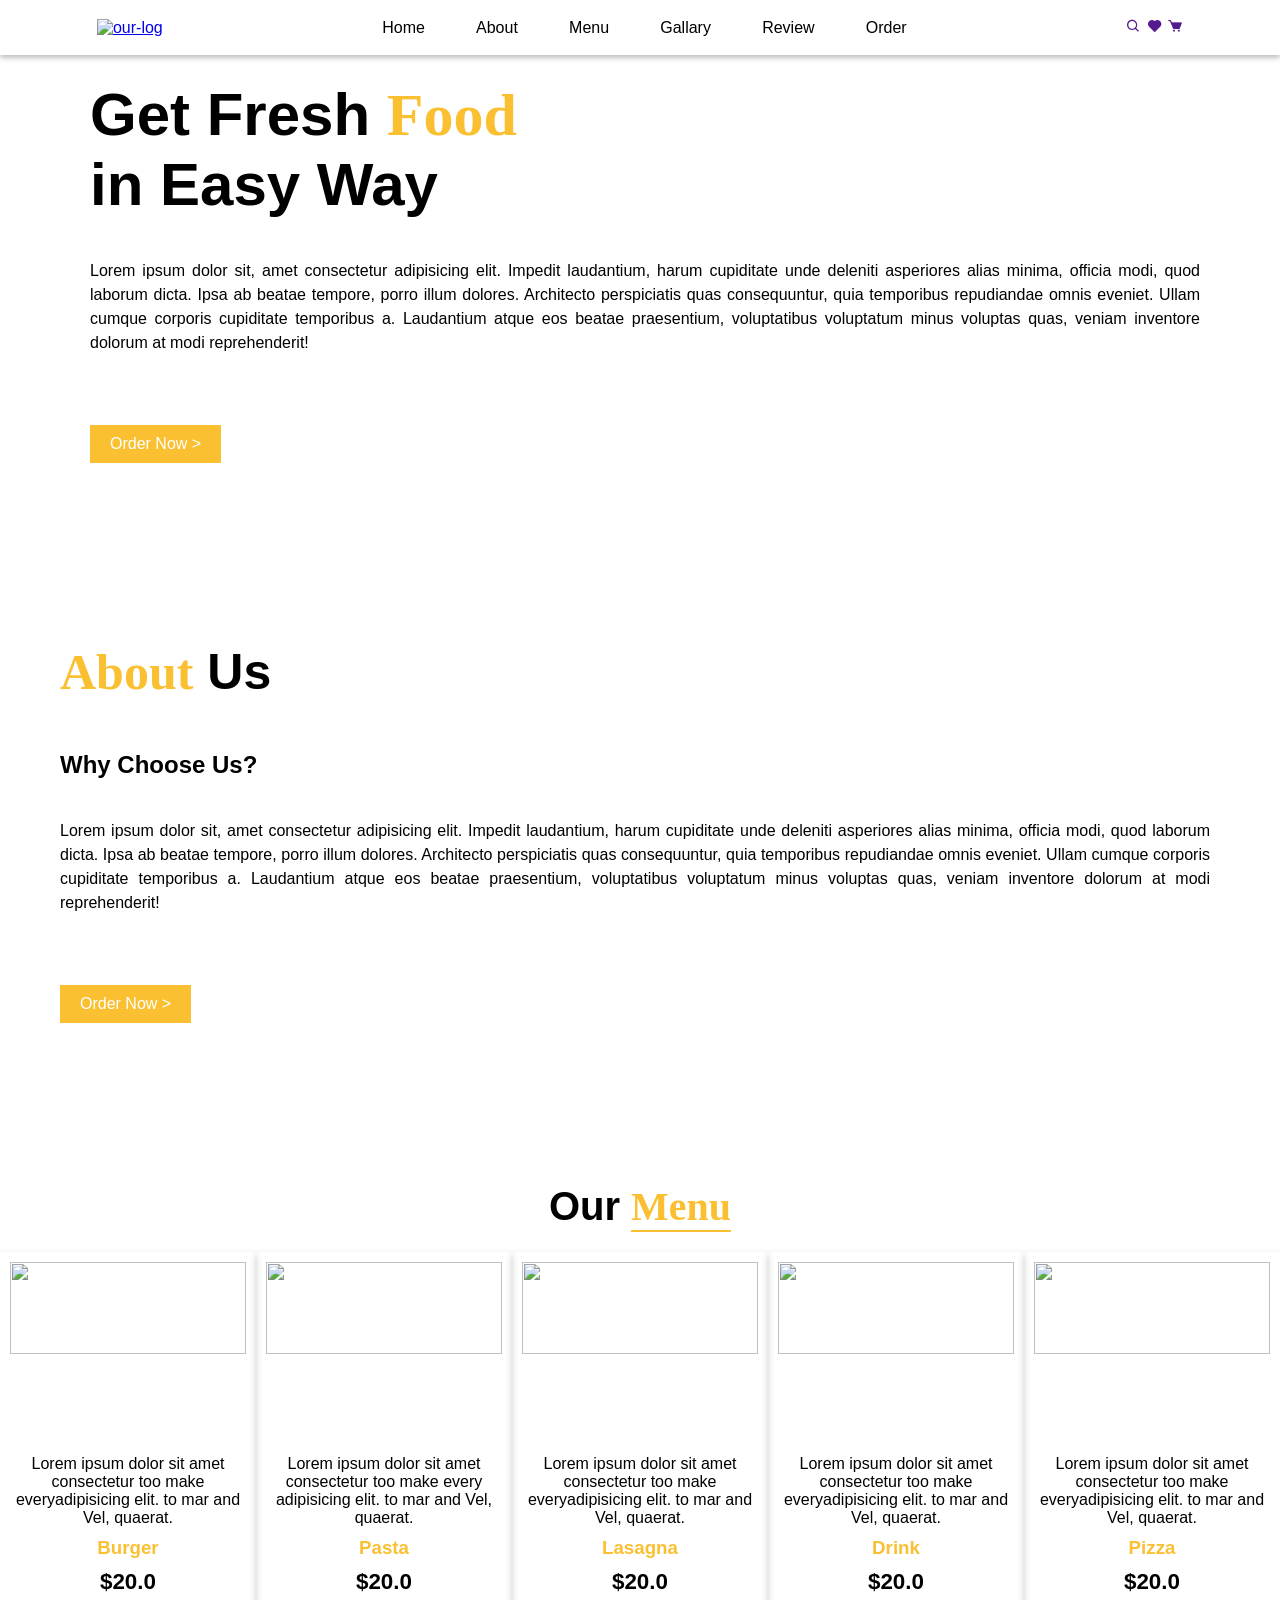
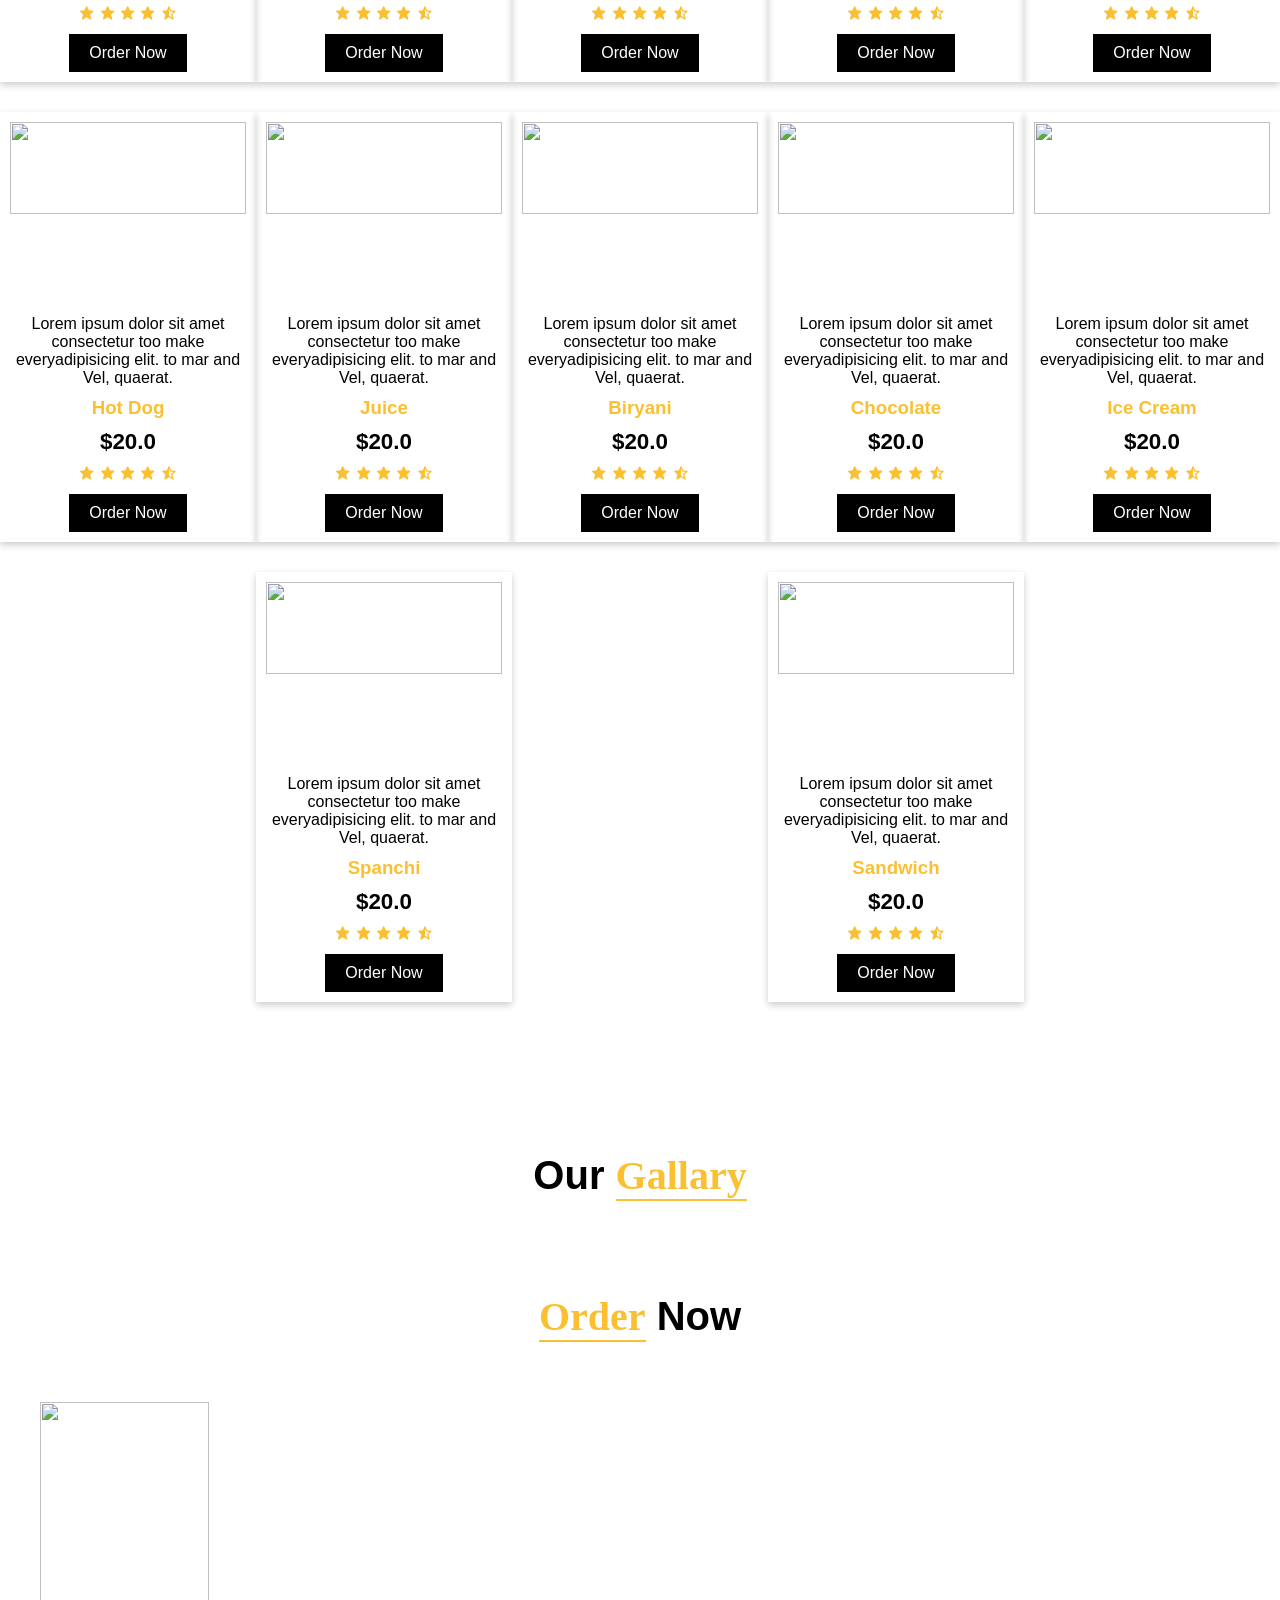
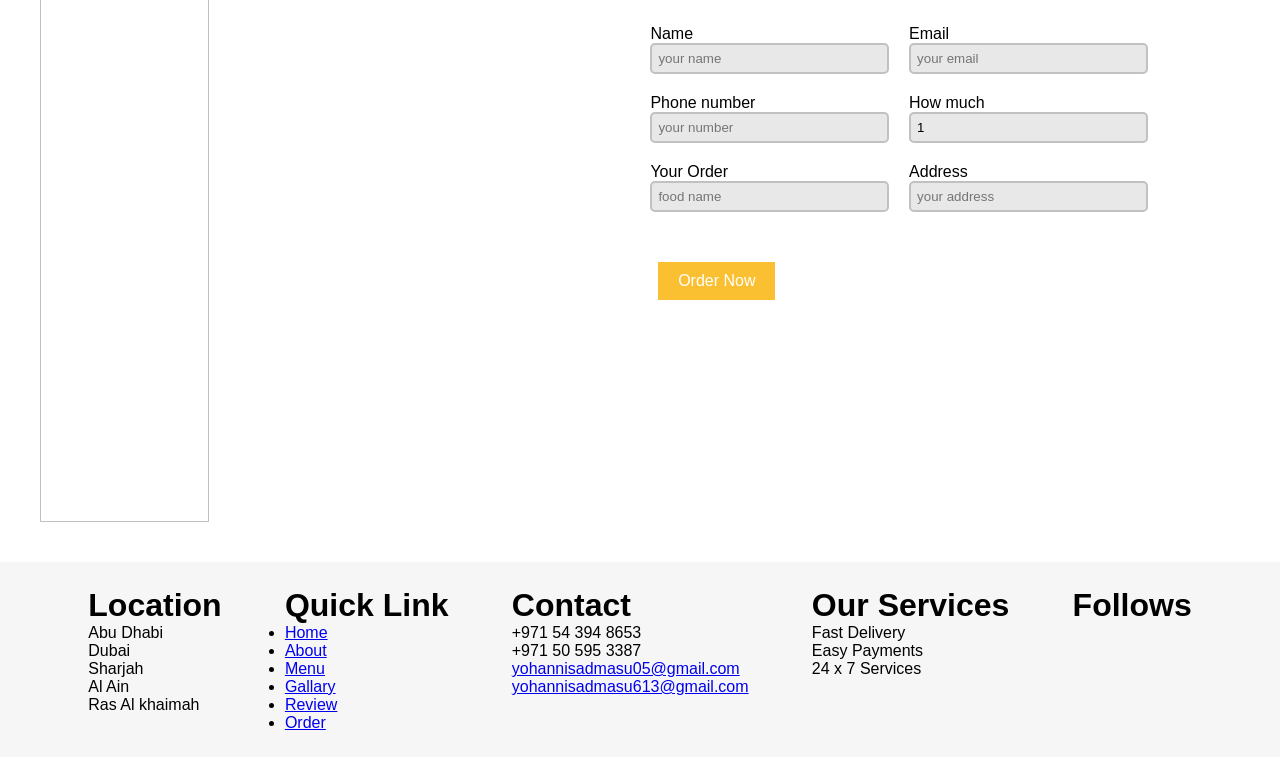
==== food-website.html @ 3d96b34b "Add files via upload" ====
<!DOCTYPE html>
<html lang="en">
<head>
    <meta charset="UTF-8">
    <meta name="viewport" content="width=device-width, initial-scale=1.0">
    <title>food-website</title>
    <link href='https://unpkg.com/boxicons@2.1.4/css/boxicons.min.css' rel='stylesheet'>
    <link rel="stylesheet" href="https://cdnjs.cloudflare.com/ajax/libs/font-awesome/6.7.1/css/all.min.css" integrity="sha512-5Hs3dF2AEPkpNAR7UiOHba+lRSJNeM2ECkwxUIxC1Q/FLycGTbNapWXB4tP889k5T5Ju8fs4b1P5z/iB4nMfSQ==" crossorigin="anonymous" referrerpolicy="no-referrer" />

    <style>
        *{
            padding: 0;
            margin: 0;
            box-sizing: border-box;
            font-family: sans-serif;
        }
        body{
            min-height: 100vh;
        }
        
        header{
            display: flex;
            align-items: center;
            justify-content: space-around;
            height: 55px;
            box-shadow: 0 3px 5px rgb(0,0,0,0.25);
            position: fixed;
            width: 100%;
            z-index: 1;
            background-color: white;


        }
        header img{
            width:95px;
            height: 80%;
            cursor: pointer;
        }
        nav ul{
            display: flex;

        }
        nav ul li{
            list-style: none;
            padding: 20px 2vw;

        }
        nav ul li a{
            text-decoration: none;
            color: black;
            transition: all 0.1s ease;
        }
        nav ul li a:hover{
            color:#f5bb27;
            padding-bottom: 2px;
            border-bottom: 2px solid #fac031;

        }
        div.icons i:hover{
            color: #fac031;
        }

        article#home{
            display: flex;
            padding: 80px 30px 50px 90px;
            justify-content: center;
            align-items: center;
            gap: 10px;
        }
        section.intro h1{
            font-size: 60px;
            width: 450px;
        
        }
        h1 span{
            font-family: mv boli;
            color: #fac031;

        }
        section.intro p{
            line-height: 1.5rem;
            margin: 20px 0;
            padding: 20px 40px 0 0;
            text-align: justify;
        }
        section.food-image img{
            height: 80vh;
        }
        .order-button{
            display: inline-block;
            padding: 10px 20px;
            background-color: #fac031;
            color: white;
            margin-top: 50px;
            text-decoration: none;
            
        }
      

        article#about{
            margin-top: 50px;
            margin-bottom: 100px;
            display: flex;
            padding: 80px 30px 0 30px;
            justify-content: center;
            align-items: center;
            gap: 30px;
        }
        section.info p{
            line-height: 1.5rem;
            margin: 20px 0;
            padding: 20px 40px 0 0;
            text-align: justify;
        }
        section.info h1{
            font-size: 50px;
            margin-bottom: 50px;
        }
        article#menu{
            padding: 60px 0;
        }
        article#menu h1.head{
            text-align: center;
            margin-bottom: 20px;
            font-size: 2.5rem;
        }
        article#menu h1 span{
            display: inline-block;
            padding-bottom: 0;
            border-bottom: 2px solid #fac031;
            
        }
        section.menu-list{
            display: flex;
            flex-wrap: wrap;
            /* gap: 20px; */
            align-items: center;
            justify-content: space-evenly;
        }
        div.menu{
            display: flex;
            flex-direction: column;
            width: 20vw;
            padding: 10px;
            box-shadow: 0 3px 7px rgb(0,0,0,0.2);
            align-items: center;
            gap: 10px;
            height: 430px; 
            margin-bottom: 30px; 
        }
        div.menu img{
            width: 100%;
        }
        div.menu p{
            text-align: center;
        }
        div.menu h1.food-name{
            color: #fac031;
            
        }
        div.menu h2.price{
            font-size: 1.4rem;
        }
        div.menu a{
            display: inline-block;
            padding: 10px 20px;
            background-color: black;
            color: white;
            text-decoration: none;

        }
        div.menu img{
            height: 50%;
        }
        div.menu div.rate{
            color: #fac031;
        }
        article#gallary{
            padding-top: 60px;
        }

        article#gallary h1{
            text-align: center;
            margin-bottom: 20px;
            font-size: 2.5rem;
           
        }
        article#gallary h1 span{
            display: inline-block;
            padding-bottom: 0;
            border-bottom: 2px solid #fac031;

        }
        div.image-list{
            display: flex;
            flex-wrap: wrap;
            justify-content: center;
            align-items: center;
            gap: 12px;
        }
        div.image-list img{
            display: block;
            width: 30%;

        }
        div.image-list img:hover{
            background-color: black;
            cursor: pointer;
        }


        /*for order*/
        article#order{
            padding-top: 60px;
            background: url(Food-website-images/bg2.jpg);
        }

        article#order h1{
            text-align: center;
            margin-bottom: 20px;
            font-size: 2.5rem;
           
        }
        article#order h1 span{
            display: inline-block;
            padding-bottom: 0;
            border-bottom: 2px solid #fac031;

        }
        section.order{
            display: flex;
            justify-content: space-between;
            align-items: center;
            padding: 40px;
            gap: 180px;
        }
        section.order img{
            width: 50%;
            height: 80vh;
        }
        div.prompts{
            display: flex;
            justify-content: center;
            align-items: center;
            flex-wrap: wrap;
            gap: 20px;
        }
        div.prompts div{
            width: 35%;
        }
        div.prompts div input{
            width: 100%;
            padding: 6px;
            border: 2px solid #c1c1c1;
            border-radius: 5px;
            background-color: #e9e8e8;
            outline-color: #fac031;
        }
        div.btn {
            margin: 0 100px;
           
            
        }
        footer{
            position: absolute;
        
            width: 100%;
            display: flex;
            align-items: start;
            justify-content: space-evenly;
            background-color: #f6f6f6;
            padding: 25px;
        }

        

        
       
    </style>

</head>
    <body>
        <header>
            <a href="#home"><img src="Food-website-images/logo.png" alt="our-log"></a>
            <nav>
                <ul>
                    <li><a href="#home">Home</a></li>
                    <li><a href="#about">About</a></li>
                    <li><a href="#menu">Menu</a></li>
                    <li><a href="#gallary">Gallary</a></li>
                    <li><a href="#home">Review</a></li>
                    <li><a href="#order">Order</a></li>
                </ul>
            </nav>
            <div class="icons">
                <a href=""><i class='bx bx-search'></i></a>
                <a href=""><i class='bx bxs-heart' ></i></a>
                <a href=""><i class='bx bxs-cart' ></i></a>    
            </div>
        </header>
        <main>
            <article id="home">
                <section class="intro">
                <h1>Get Fresh <span>Food</span> in Easy Way</h1>
                <p>Lorem ipsum dolor sit, amet consectetur adipisicing elit. Impedit laudantium, harum cupiditate unde deleniti asperiores alias minima, officia modi, quod laborum dicta. Ipsa ab beatae tempore, porro illum dolores. Architecto perspiciatis quas consequuntur, quia temporibus repudiandae omnis eveniet. Ullam cumque corporis cupiditate temporibus a. Laudantium atque eos beatae praesentium, voluptatibus voluptatum minus voluptas quas, veniam inventore dolorum at modi reprehenderit!</p>
                <a href="" class="order-button">Order Now <span>></span></a>
                </section>
                <section class="food-image">
                    <img src="Food-website-images/main_img.png" alt="">
                </section>   
            </article>

            <article id="about">
                <section class="food-image">
                    <img src="Food-website-images/Food-Plate.png" alt="">
                </section>  
                <section class="info">
                <h1><span>About</span> Us</h1>
                <h2>Why Choose Us?</h2>
                <p>Lorem ipsum dolor sit, amet consectetur adipisicing elit. Impedit laudantium, harum cupiditate unde deleniti asperiores alias minima, officia modi, quod laborum dicta. Ipsa ab beatae tempore, porro illum dolores. Architecto perspiciatis quas consequuntur, quia temporibus repudiandae omnis eveniet. Ullam cumque corporis cupiditate temporibus a. Laudantium atque eos beatae praesentium, voluptatibus voluptatum minus voluptas quas, veniam inventore dolorum at modi reprehenderit!</p>
                <a href="" class="order-button">Order Now <span>></span></a>
                </section>      
            </article>

            <article id="menu">
                <h1 class="head">Our <span>Menu</span></h1>
                <section class="menu-list">
                    <div class="menu">
                        <img src="Food-website-images/buger.jpg" alt="">
                        <p>Lorem ipsum dolor sit amet consectetur too make everyadipisicing elit. to mar and Vel, quaerat.</p>
                        <h1 class="food-name">Burger</h1>

                        <h2 class="price">$20.0</h2>
                        <div class="rate">
                            <i class='bx bxs-star'></i>
                            <i class='bx bxs-star'></i>
                            <i class='bx bxs-star'></i>
                            <i class='bx bxs-star'></i>
                            <i class='bx bxs-star-half' ></i>
                        </div>
                        <a href="">Order Now</a>
                    </div>
                    <div class="menu">
                        <img src="Food-website-images/pasta.jpg" alt="">
                        <p>Lorem ipsum dolor sit amet consectetur too make every adipisicing elit. to mar and Vel, quaerat.</p>
                        <h1 class="food-name">Pasta</h1>

                        <h2 class="price">$20.0</h2>
                        <div class="rate">
                            <i class='bx bxs-star'></i>
                            <i class='bx bxs-star'></i>
                            <i class='bx bxs-star'></i>
                            <i class='bx bxs-star'></i>
                            <i class='bx bxs-star-half' ></i>
                        </div>
                        <a href="">Order Now</a>
                    </div>
                    <div class="menu">
                        <img src="Food-website-images/lasagna.webp" alt="">
                        <p>Lorem ipsum dolor sit amet consectetur too make everyadipisicing elit. to mar and Vel, quaerat.</p>
                        <h1 class="food-name">Lasagna</h1>
                        <h2 class="price">$20.0</h2>
                        <div class="rate">
                            <i class='bx bxs-star'></i>
                            <i class='bx bxs-star'></i>
                            <i class='bx bxs-star'></i>
                            <i class='bx bxs-star'></i>
                            <i class='bx bxs-star-half' ></i>
                        </div>
                        <a href="">Order Now</a>
                    </div>
                    <div class="menu">
                        <img src="Food-website-images/chocolate_Drink.jpg" alt="">
                        <p>Lorem ipsum dolor sit amet consectetur too make everyadipisicing elit. to mar and Vel, quaerat.</p>
                        <h1 class="food-name">Drink</h1>
                        <h2 class="price">$20.0</h2>
                        <div class="rate">
                            <i class='bx bxs-star'></i>
                            <i class='bx bxs-star'></i>
                            <i class='bx bxs-star'></i>
                            <i class='bx bxs-star'></i>
                            <i class='bx bxs-star-half' ></i>
                        </div>
                        <a href="">Order Now</a>
                    </div>
                    <div class="menu">
                        <img src="Food-website-images/pizza.jpg" alt="">
                        <p>Lorem ipsum dolor sit amet consectetur too make everyadipisicing elit. to mar and Vel, quaerat.</p>
                        <h1 class="food-name">Pizza</h1>
                        <h2 class="price">$20.0</h2>
                        <div class="rate">
                            <i class='bx bxs-star'></i>
                            <i class='bx bxs-star'></i>
                            <i class='bx bxs-star'></i>
                            <i class='bx bxs-star'></i>
                            <i class='bx bxs-star-half' ></i>
                        </div>
                        <a href="">Order Now</a>
                    </div>
                    <div class="menu">
                        <img src="Food-website-images/Hot_dog.jpg" alt="">
                        <p>Lorem ipsum dolor sit amet consectetur too make everyadipisicing elit. to mar and Vel, quaerat.</p>
                        <h1 class="food-name">Hot Dog</h1>

                        <h2 class="price">$20.0</h2>
                        <div class="rate">
                            <i class='bx bxs-star'></i>
                            <i class='bx bxs-star'></i>
                            <i class='bx bxs-star'></i>
                            <i class='bx bxs-star'></i>
                            <i class='bx bxs-star-half' ></i>
                        </div>
                        <a href="">Order Now</a>
                    </div>
                    <div class="menu">
                        <img src="Food-website-images/juse.jpg" alt="">
                        <p>Lorem ipsum dolor sit amet consectetur too make everyadipisicing elit. to mar and Vel, quaerat.</p>
                        <h1 class="food-name">Juice</h1>

                        <h2 class="price">$20.0</h2>
                        <div class="rate">
                            <i class='bx bxs-star'></i>
                            <i class='bx bxs-star'></i>
                            <i class='bx bxs-star'></i>
                            <i class='bx bxs-star'></i>
                            <i class='bx bxs-star-half' ></i>
                        </div>
                        <a href="">Order Now</a>
                    </div>
                    <div class="menu">
                        <img src="Food-website-images/biryani.webp" alt="">
                        <p>Lorem ipsum dolor sit amet consectetur too make everyadipisicing elit. to mar and Vel, quaerat.</p>
                        <h1 class="food-name">Biryani</h1>

                        <h2 class="price">$20.0</h2>
                        <div class="rate">
                            <i class='bx bxs-star'></i>
                            <i class='bx bxs-star'></i>
                            <i class='bx bxs-star'></i>
                            <i class='bx bxs-star'></i>
                            <i class='bx bxs-star-half' ></i>
                        </div>
                        <a href="">Order Now</a>
                    </div>
                    <div class="menu">
                        <img src="Food-website-images/chocolate.jpg" alt="">
                        <p>Lorem ipsum dolor sit amet consectetur too make everyadipisicing elit. to mar and Vel, quaerat.</p>
                        <h1 class="food-name">Chocolate</h1>

                        <h2 class="price">$20.0</h2>
                        <div class="rate">
                            <i class='bx bxs-star'></i>
                            <i class='bx bxs-star'></i>
                            <i class='bx bxs-star'></i>
                            <i class='bx bxs-star'></i>
                            <i class='bx bxs-star-half' ></i>
                        </div>
                        <a href="">Order Now</a>
                    </div>
                    <div class="menu">
                        <img src="Food-website-images/ice_cream.jpg" alt="">
                        <p>Lorem ipsum dolor sit amet consectetur too make everyadipisicing elit. to mar and Vel, quaerat.</p>
                        <h1 class="food-name">Ice Cream</h1>

                        <h2 class="price">$20.0</h2>
                        <div class="rate">
                            <i class='bx bxs-star'></i>
                            <i class='bx bxs-star'></i>
                            <i class='bx bxs-star'></i>
                            <i class='bx bxs-star'></i>
                            <i class='bx bxs-star-half' ></i>
                        </div>
                        <a href="">Order Now</a>
                    </div>
                    <div class="menu">
                        <img src="Food-website-images/Spanchi.jpg" alt="">
                        <p>Lorem ipsum dolor sit amet consectetur too make everyadipisicing elit. to mar and Vel, quaerat.</p>
                        <h1 class="food-name">Spanchi</h1>

                        <h2 class="price">$20.0</h2>
                        <div class="rate">
                            <i class='bx bxs-star'></i>
                            <i class='bx bxs-star'></i>
                            <i class='bx bxs-star'></i>
                            <i class='bx bxs-star'></i>
                            <i class='bx bxs-star-half' ></i>
                        </div>
                        <a href="">Order Now</a>
                    </div>
                    <div class="menu">
                        <img src="Food-website-images/sandwich.jpg" alt="">
                        <p>Lorem ipsum dolor sit amet consectetur too make everyadipisicing elit. to mar and Vel, quaerat.</p>
                        <h1 class="food-name">Sandwich</h1>

                        <h2 class="price">$20.0</h2>
                        <div class="rate">
                            <i class='bx bxs-star'></i>
                            <i class='bx bxs-star'></i>
                            <i class='bx bxs-star'></i>
                            <i class='bx bxs-star'></i>
                            <i class='bx bxs-star-half' ></i>
                        </div>
                        <a href="">Order Now</a>
                    </div>
                </section>
            </article>
            <article id="gallary">
                <h1>Our <span>Gallary</span></h1>
                <div class="image-list">
                    <img src="Food-website-images/gallary_1.jpg" alt="">
                    <img src="Food-website-images/gallary_2.jpg" alt="">
                    <img src="Food-website-images/gallary_3.jpg" alt="">
                    <img src="Food-website-images/gallary_4.jpg" alt="">
                    <img src="Food-website-images/gallary_5.jpg" alt="">
                    <img src="Food-website-images/gallary_6.jpg" alt="">
                </div>
            </article>

            <article id="order">
                <h1><span>Order</span> Now</h1>
                <section class="order">
                    <img src="Food-website-images/order_image.png" alt="">
                    <div class="order-form">
                        <div class="prompts">
                            <div>
                                <label for="username">Name</label><br>
                                <input type="text" id="username" name="username" placeholder="your name">
                            </div>
                            <div>
                                <label for="email">Email</label><br>
                                <input type="email" id="email" name="email" placeholder="your email">
                            </div>
                            <div>
                                <label for="phonenumber">Phone number</label><br>
                                <input type="tel" id="phonenumber" name="phonenumber" placeholder="your number">
                            </div>
                           
                            <div>
                                <label for="amount">How much</label><br>
                            <input type="number" id="amount" name="amount" min="1" value="1">
                            </div>
                            
                            <div>
                                <label for="order-name">Your Order</label><br>
                                <input type="text" id="order-name" name="order-name" placeholder="food name" >
                            </div>
                            <div>
                                <label for="address">Address</label><br>
                                <input type="text" id="address" name="address" placeholder="your address" >
                            </div>
                        </div>
                        <div class="btn">
                            <a href="" class="order-button">Order Now</a>
                        </div>

                    </div>
                    

                </section>
                

            </article>
        </main>

        <footer>
            <div>
                <h1>Location</h1>
                <p>Abu Dhabi</p>
                <p>Dubai</p>
                <p>Sharjah</p>
                <p>Al Ain</p>
                <p>Ras Al khaimah</p>
            </div>
            <div>
                <h1>Quick Link</h1>
                <ul>
                    <li><a href="#home">Home</a></li>
                    <li><a href="#about">About</a></li>
                    <li><a href="#menu">Menu</a></li>
                    <li><a href="#gallary">Gallary</a></li>
                    <li><a href="#home">Review</a></li>
                    <li><a href="#order">Order</a></li>
                </ul>
                
            </div>
            <div>
                <h1>Contact</h1>
                <p>+971 54 394 8653</p>
                <p>+971 50 595 3387</p>
                <a href="mailto:yohannisadmasu05@gmail.com">yohannisadmasu05@gmail.com</a><br>
                <a href="mailto:yohannisadmasu613@gmail.com">yohannisadmasu613@gmail.com</a>
            </div>
            <div>
                <h1>Our Services</h1>
                <p>Fast Delivery</p>
                <p>Easy Payments</p>
                <p>24 x 7 Services</p>
            </div>
            <div>
                <h1>Follows</h1>
            </div>
        </footer>
        
    </body>
</html>
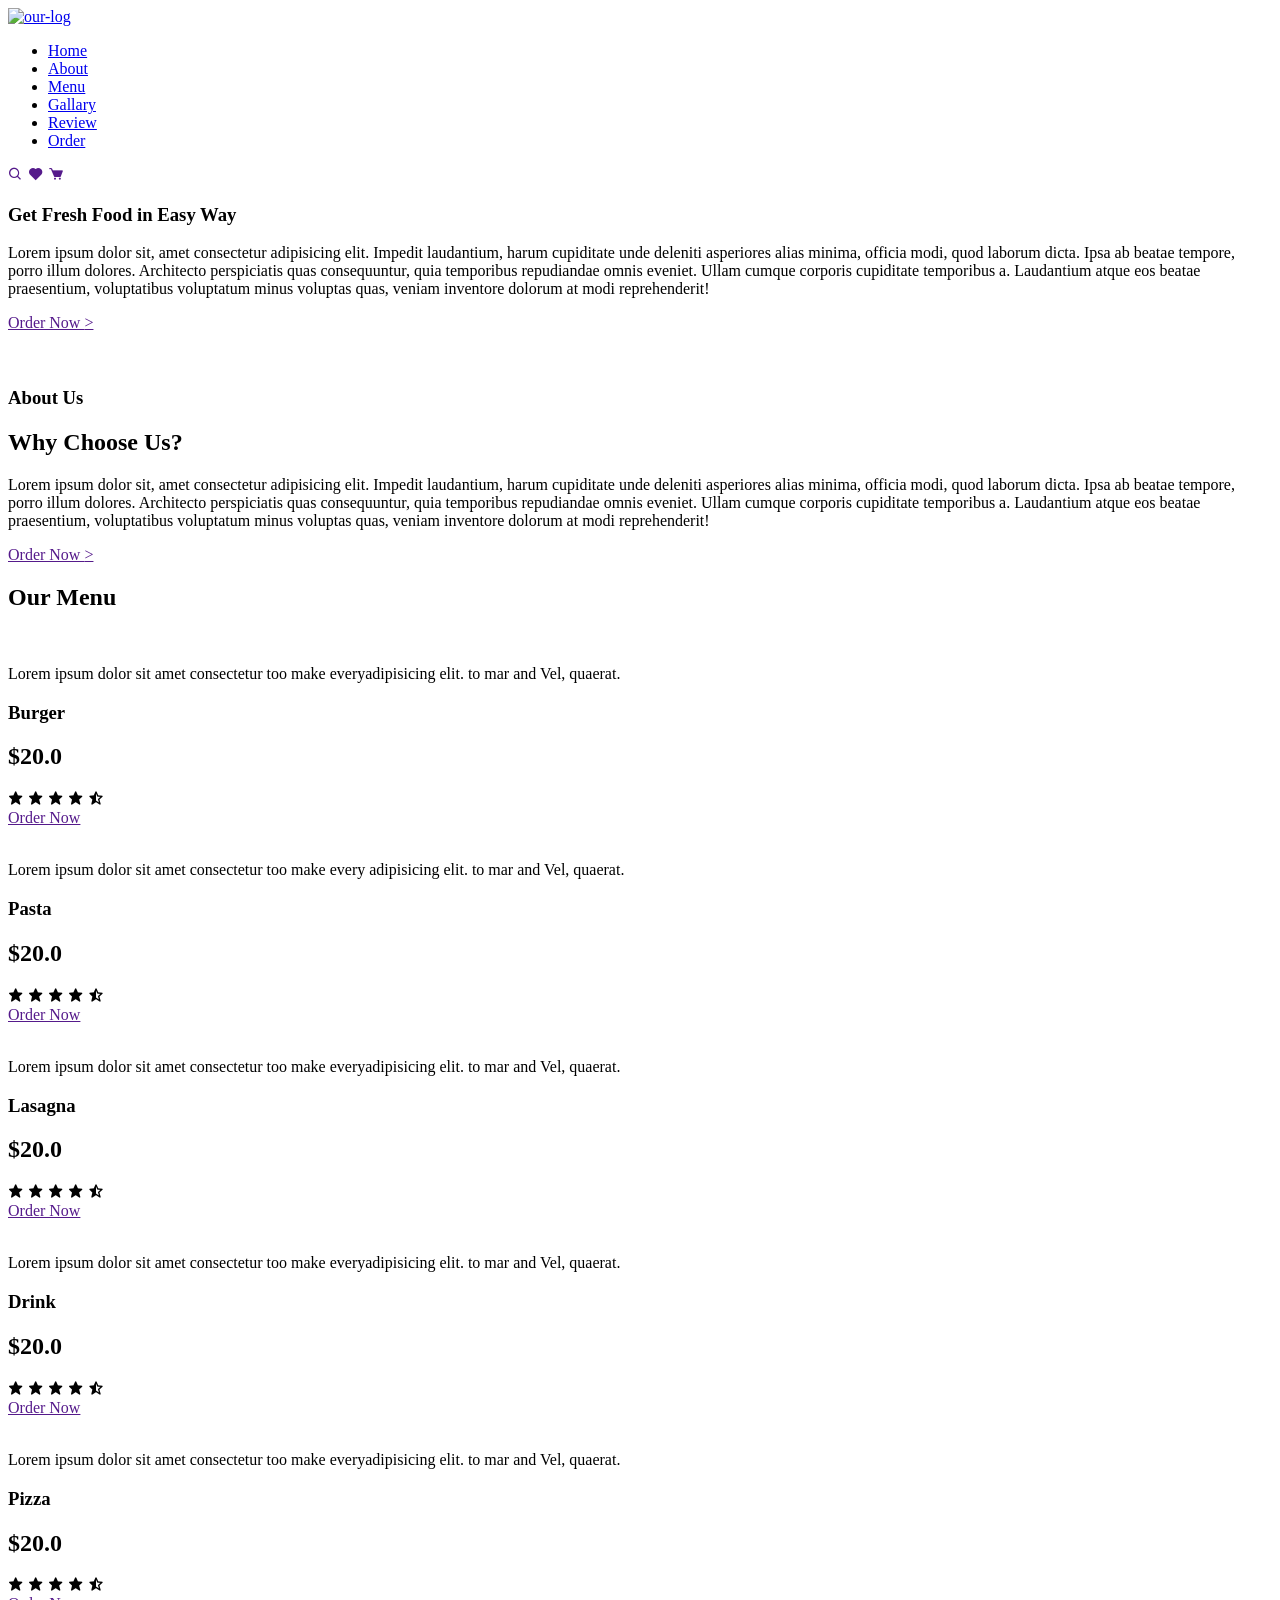
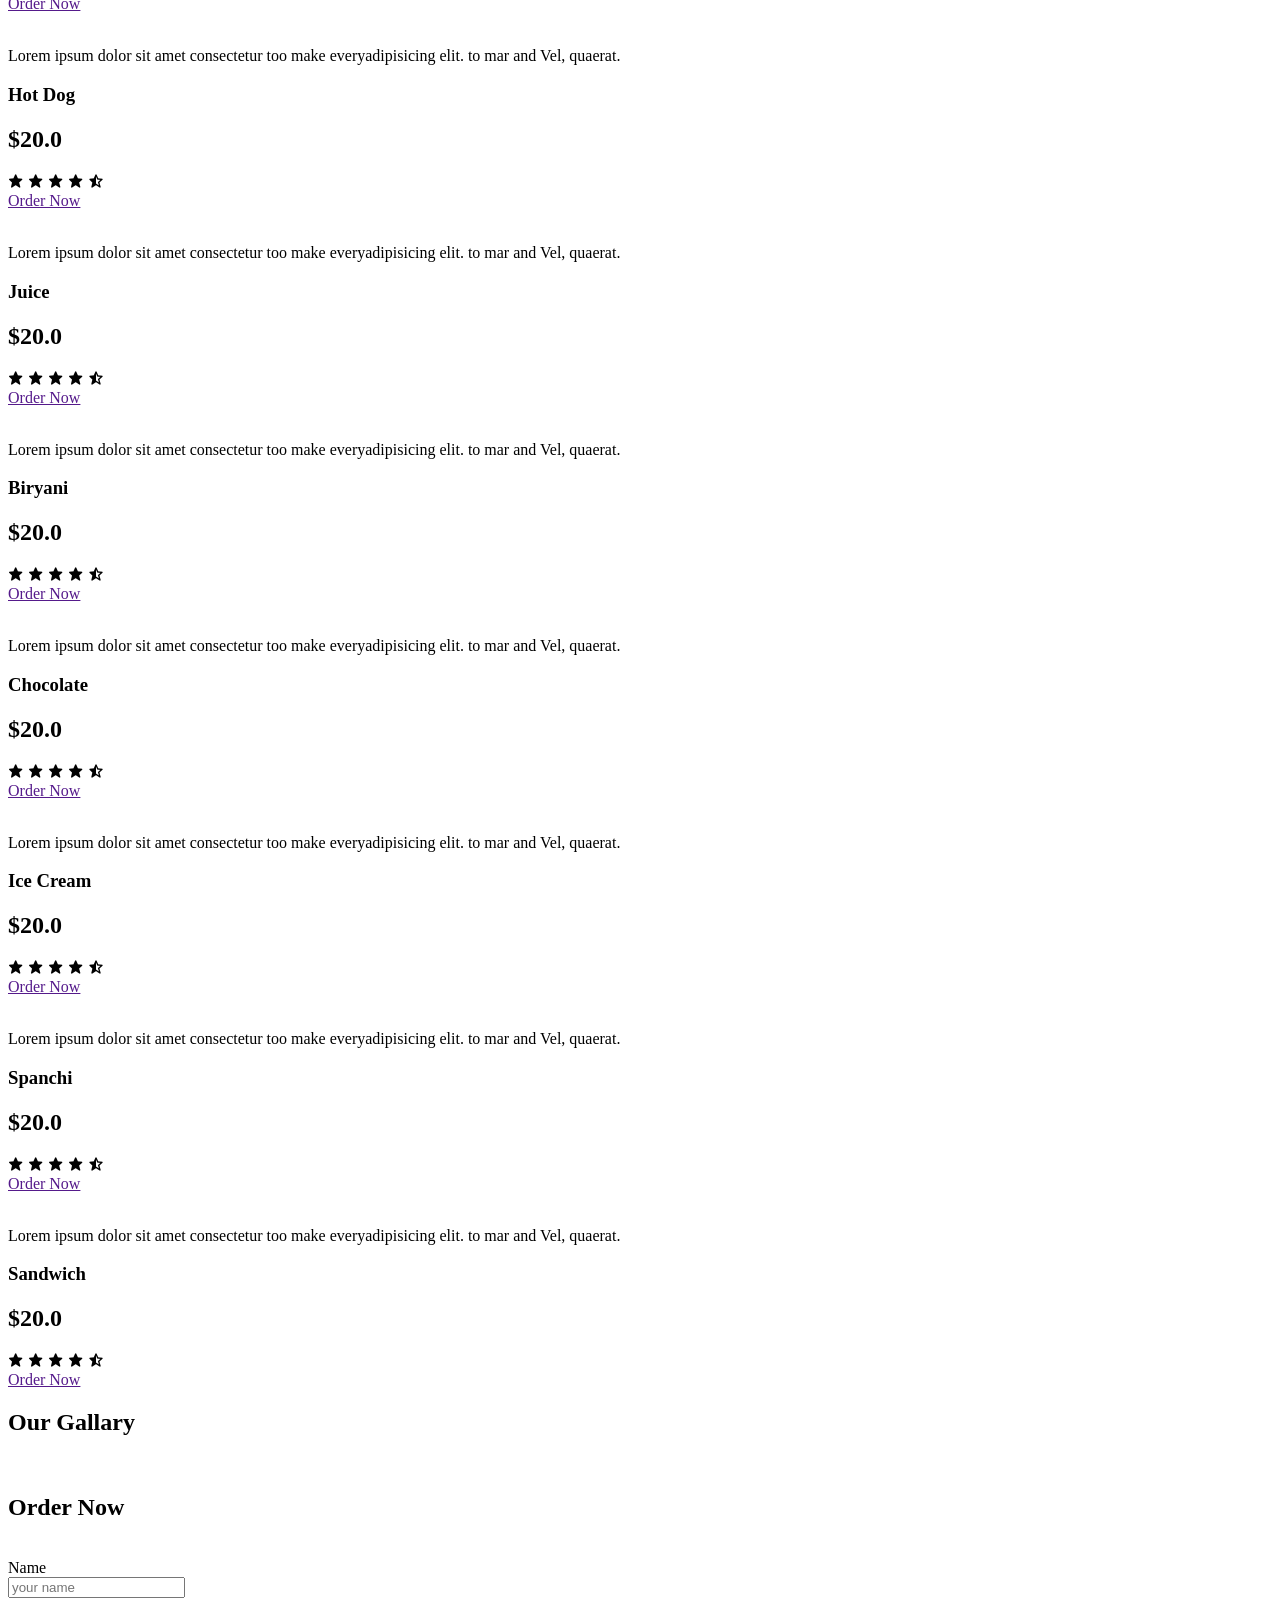
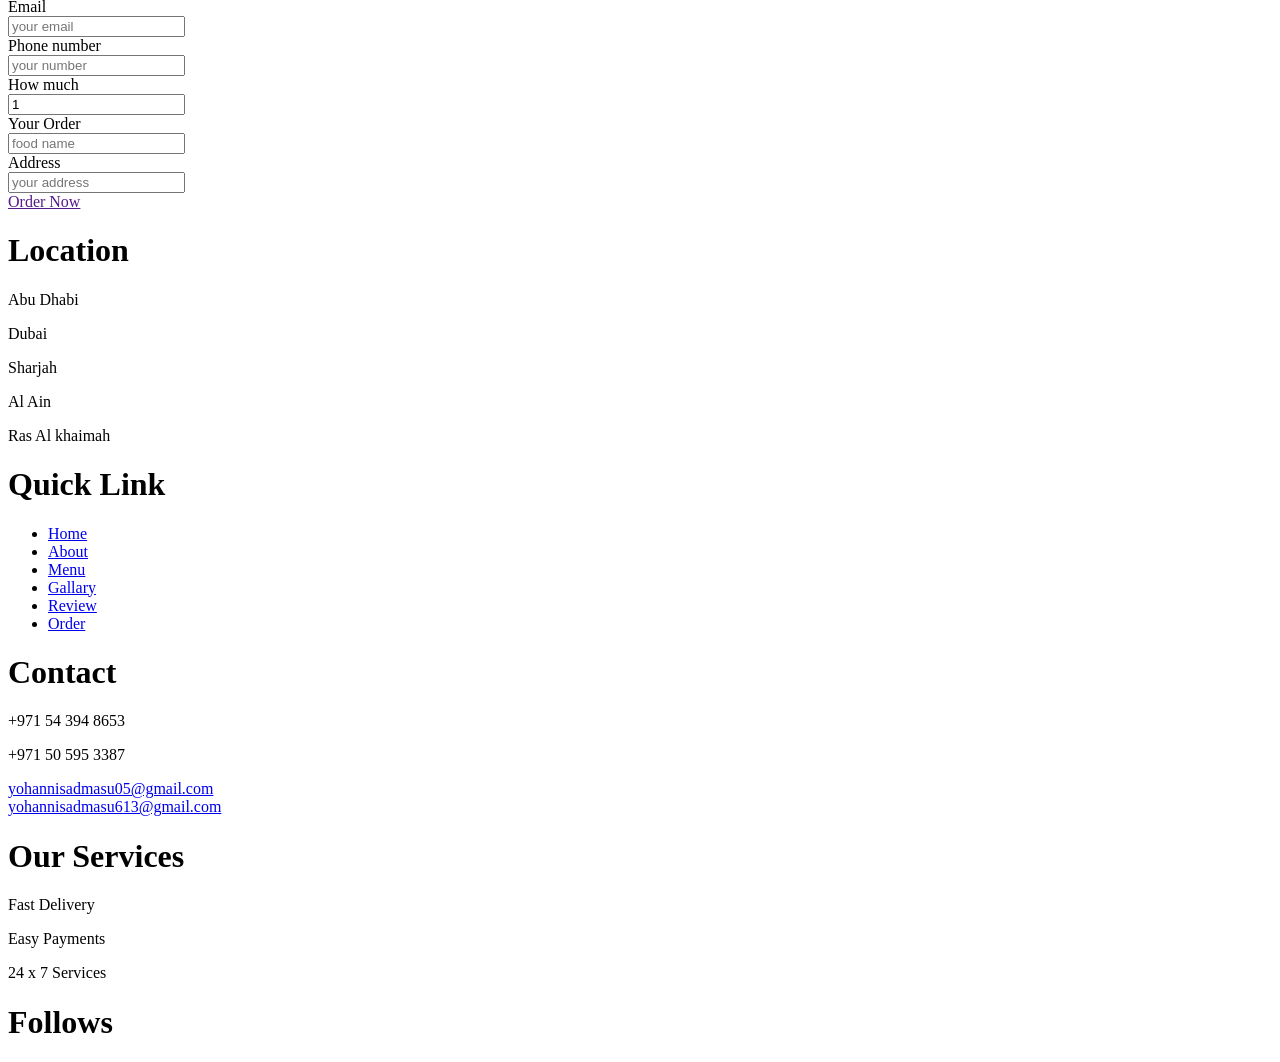
==== commit ee153cdd: "Update food-website.html" ====
--- a/food-website.html
+++ b/food-website.html
@@ -6,277 +6,7 @@
     <title>food-website</title>
     <link href='https://unpkg.com/boxicons@2.1.4/css/boxicons.min.css' rel='stylesheet'>
     <link rel="stylesheet" href="https://cdnjs.cloudflare.com/ajax/libs/font-awesome/6.7.1/css/all.min.css" integrity="sha512-5Hs3dF2AEPkpNAR7UiOHba+lRSJNeM2ECkwxUIxC1Q/FLycGTbNapWXB4tP889k5T5Ju8fs4b1P5z/iB4nMfSQ==" crossorigin="anonymous" referrerpolicy="no-referrer" />
-
-    <style>
-        *{
-            padding: 0;
-            margin: 0;
-            box-sizing: border-box;
-            font-family: sans-serif;
-        }
-        body{
-            min-height: 100vh;
-        }
-        
-        header{
-            display: flex;
-            align-items: center;
-            justify-content: space-around;
-            height: 55px;
-            box-shadow: 0 3px 5px rgb(0,0,0,0.25);
-            position: fixed;
-            width: 100%;
-            z-index: 1;
-            background-color: white;
-
-
-        }
-        header img{
-            width:95px;
-            height: 80%;
-            cursor: pointer;
-        }
-        nav ul{
-            display: flex;
-
-        }
-        nav ul li{
-            list-style: none;
-            padding: 20px 2vw;
-
-        }
-        nav ul li a{
-            text-decoration: none;
-            color: black;
-            transition: all 0.1s ease;
-        }
-        nav ul li a:hover{
-            color:#f5bb27;
-            padding-bottom: 2px;
-            border-bottom: 2px solid #fac031;
-
-        }
-        div.icons i:hover{
-            color: #fac031;
-        }
-
-        article#home{
-            display: flex;
-            padding: 80px 30px 50px 90px;
-            justify-content: center;
-            align-items: center;
-            gap: 10px;
-        }
-        section.intro h1{
-            font-size: 60px;
-            width: 450px;
-        
-        }
-        h1 span{
-            font-family: mv boli;
-            color: #fac031;
-
-        }
-        section.intro p{
-            line-height: 1.5rem;
-            margin: 20px 0;
-            padding: 20px 40px 0 0;
-            text-align: justify;
-        }
-        section.food-image img{
-            height: 80vh;
-        }
-        .order-button{
-            display: inline-block;
-            padding: 10px 20px;
-            background-color: #fac031;
-            color: white;
-            margin-top: 50px;
-            text-decoration: none;
-            
-        }
-      
-
-        article#about{
-            margin-top: 50px;
-            margin-bottom: 100px;
-            display: flex;
-            padding: 80px 30px 0 30px;
-            justify-content: center;
-            align-items: center;
-            gap: 30px;
-        }
-        section.info p{
-            line-height: 1.5rem;
-            margin: 20px 0;
-            padding: 20px 40px 0 0;
-            text-align: justify;
-        }
-        section.info h1{
-            font-size: 50px;
-            margin-bottom: 50px;
-        }
-        article#menu{
-            padding: 60px 0;
-        }
-        article#menu h1.head{
-            text-align: center;
-            margin-bottom: 20px;
-            font-size: 2.5rem;
-        }
-        article#menu h1 span{
-            display: inline-block;
-            padding-bottom: 0;
-            border-bottom: 2px solid #fac031;
-            
-        }
-        section.menu-list{
-            display: flex;
-            flex-wrap: wrap;
-            /* gap: 20px; */
-            align-items: center;
-            justify-content: space-evenly;
-        }
-        div.menu{
-            display: flex;
-            flex-direction: column;
-            width: 20vw;
-            padding: 10px;
-            box-shadow: 0 3px 7px rgb(0,0,0,0.2);
-            align-items: center;
-            gap: 10px;
-            height: 430px; 
-            margin-bottom: 30px; 
-        }
-        div.menu img{
-            width: 100%;
-        }
-        div.menu p{
-            text-align: center;
-        }
-        div.menu h1.food-name{
-            color: #fac031;
-            
-        }
-        div.menu h2.price{
-            font-size: 1.4rem;
-        }
-        div.menu a{
-            display: inline-block;
-            padding: 10px 20px;
-            background-color: black;
-            color: white;
-            text-decoration: none;
-
-        }
-        div.menu img{
-            height: 50%;
-        }
-        div.menu div.rate{
-            color: #fac031;
-        }
-        article#gallary{
-            padding-top: 60px;
-        }
-
-        article#gallary h1{
-            text-align: center;
-            margin-bottom: 20px;
-            font-size: 2.5rem;
-           
-        }
-        article#gallary h1 span{
-            display: inline-block;
-            padding-bottom: 0;
-            border-bottom: 2px solid #fac031;
-
-        }
-        div.image-list{
-            display: flex;
-            flex-wrap: wrap;
-            justify-content: center;
-            align-items: center;
-            gap: 12px;
-        }
-        div.image-list img{
-            display: block;
-            width: 30%;
-
-        }
-        div.image-list img:hover{
-            background-color: black;
-            cursor: pointer;
-        }
-
-
-        /*for order*/
-        article#order{
-            padding-top: 60px;
-            background: url(Food-website-images/bg2.jpg);
-        }
-
-        article#order h1{
-            text-align: center;
-            margin-bottom: 20px;
-            font-size: 2.5rem;
-           
-        }
-        article#order h1 span{
-            display: inline-block;
-            padding-bottom: 0;
-            border-bottom: 2px solid #fac031;
-
-        }
-        section.order{
-            display: flex;
-            justify-content: space-between;
-            align-items: center;
-            padding: 40px;
-            gap: 180px;
-        }
-        section.order img{
-            width: 50%;
-            height: 80vh;
-        }
-        div.prompts{
-            display: flex;
-            justify-content: center;
-            align-items: center;
-            flex-wrap: wrap;
-            gap: 20px;
-        }
-        div.prompts div{
-            width: 35%;
-        }
-        div.prompts div input{
-            width: 100%;
-            padding: 6px;
-            border: 2px solid #c1c1c1;
-            border-radius: 5px;
-            background-color: #e9e8e8;
-            outline-color: #fac031;
-        }
-        div.btn {
-            margin: 0 100px;
-           
-            
-        }
-        footer{
-            position: absolute;
-        
-            width: 100%;
-            display: flex;
-            align-items: start;
-            justify-content: space-evenly;
-            background-color: #f6f6f6;
-            padding: 25px;
-        }
-
-        
-
-        
-       
-    </style>
+    <link rel="stylesheet" href="style.css">
 
 </head>
     <body>
@@ -602,4 +332,4 @@
         </footer>
         
     </body>
-</html>+</html>
